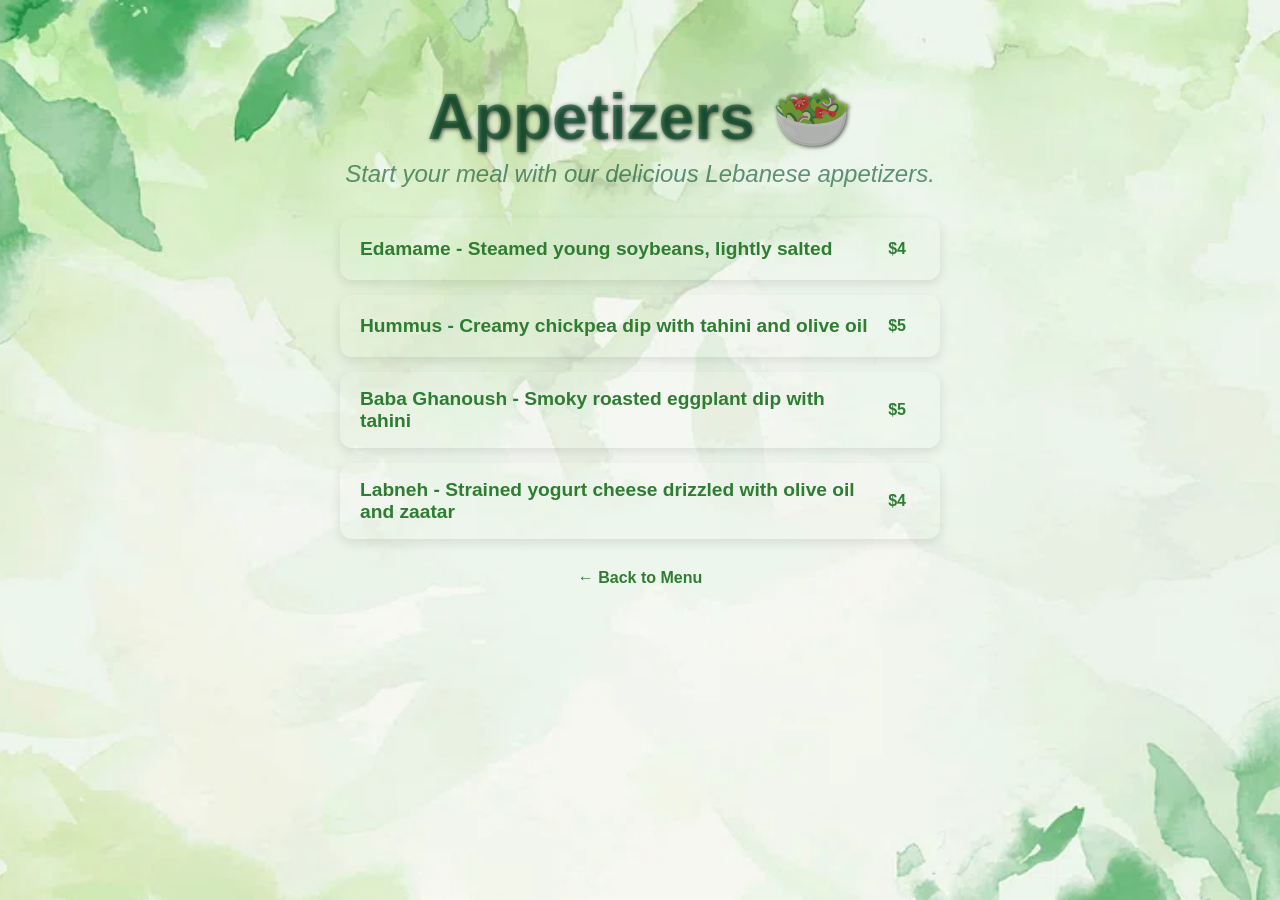
==== appetizers.html @ 4a8a39ba "Add files via upload" ====
<!DOCTYPE html>
<html lang="en">
<head>
  <meta charset="UTF-8" />
  <meta name="viewport" content="width=device-width, initial-scale=1" />
  <title>Appetizers - Sahtenn</title>
  <link rel="stylesheet" href="style1.css" />
</head>
<body>
  <div class="container_app">
    <header class="appetizers-header">
      <h1>Appetizers 🥗</h1>
      <p>Start your meal with our delicious Lebanese appetizers.</p>
    </header>

    <main class="appetizer-list">
      <p>Edamame - Steamed young soybeans, lightly salted <span class="pricee">$4</span></p>
      <p>Hummus - Creamy chickpea dip with tahini and olive oil <span class="pricee">$5</span></p>
      <p>Baba Ghanoush - Smoky roasted eggplant dip with tahini  <span class="pricee">$5</span></p>
      <p>Labneh - Strained yogurt cheese drizzled with olive oil and zaatar <span class="pricee">$4</span></p>
    </main> 
  </div>
  
  <nav class="back-link">
  <a href="index.html">← Back to Menu</a>
</nav>


</body>
</html>
---- style1.css ----
/* Make body and html full height and add background */
html, body {
  height: 100vh;
  width: 100vw;
  margin: 0;
  padding: 0;
  font-family: Arial, sans-serif;
  overflow-x: hidden; /* prevent horizontal scroll */
  overflow-y: auto;
}

body {
  background-image: url('/menu img/background.webp');
  background-position: center;
  background-repeat: no-repeat;
  background-size: cover;
  background-attachment: fixed; /* Optional: keeps image fixed during scroll */
  color: white;                  /* Text color on background */
}

/* Overlay to darken background so text is readable */
.overlay {
  min-height: 100%;
  /* background-color: rgba(0, 77, 40, 0.6); */
  display: flex;
  flex-direction: column;
  align-items: center;      /* center horizontally */
  padding: 20px;
  box-sizing: border-box;
  
}

header h1 {
  color: rgba(0, 77, 40, 0.6);
  font-size: 4rem;
  margin: 0;
}

header p {
  color: rgba(0, 77, 40, 0.6);
  font-size: 1.5rem;
  margin-top: 5px;
  margin-bottom: 30px;
  font-style: italic;
}

.menu{
    display: grid;
    grid-template-columns: repeat(2,1fr);
    grid-template-rows: repeat(2,min-content);
    gap: 1rem;
    margin-top: 80px;
   
}
.menu a {
  background-color: rgba(165, 214, 167, 0.9); /* light green with transparency */
  color: #1b3a2a;
  padding: 20px;
  border-radius: 10px;
  font-size: 1.5rem;
  font-weight: bold;
  text-align: center;
  text-decoration: none;
  transition: background-color 0.3s ease, transform 0.2s ease;
}

.menu a:hover {
  background-color: #4caf50; /* darker green */
  color: white;
  transform: translateY(-3px); /* slight hover lift */
}
.title{
    margin-top: 140px;
}

.footer-left {
  display: flex;
  flex-direction: column; /* stack items vertically */
  align-items: flex-start; /* align text to the left */
  gap: 5px; /* space between email and phone */
  margin-bottom: 3rem;
}

.footer-left p {
  margin: 0; /* remove default paragraph margin */
}


footer {
  color: rgba(0, 77, 40, 0.6);
  display: flex;
  justify-content: space-between;
  align-items: center;
  padding: 15px 30px;
  position: fixed;
  bottom: 0;
  left: 0;
  right: 0;
  width: 100%;
  font-size: 1rem;

}

.footer-left a {
  color: #86cd89; /* light green */
  text-decoration: none;
  
}

.footer-left a:hover {
  color: white;
}

.footer-right {
  display: flex;
  margin-right: 4rem;
  gap: 15px; /* equal spacing between icons */
}
.footer-right a {
  color: rgba(0, 77, 40, 0.6);
  font-size: 1.5rem;
  margin-left: 15px;
  transition: color 0.3s ease;
}

.footer-right a:hover {
  color: #a5d6a7; /* light green */
}


/* Appetizer items redesigned */
.appetizer-list {
  display: flex;
  flex-direction: column;
  gap: 15px;
  width: 100%;
  max-width: 600px;
}

.appetizer-list p {
  display: flex;
  justify-content: space-between;  /* Name on left, price on right */
  align-items: center;

  color: #2e7d32;
  font-weight: 600;
  font-size: 1.2rem;
  padding: 16px 20px;
  border-radius: 12px;
  margin: 0;
  box-shadow: 0 4px 12px rgba(0,0,0,0.1);
  transition: transform 0.2s ease, box-shadow 0.2s ease;
}

.appetizer-list p:hover {
  transform: translateY(-3px);
  box-shadow: 0 6px 16px rgba(0,0,0,0.15);
}
.container_app{
  display: flex;
  flex-direction: column;
  justify-content: center;
  align-items: center;
  margin-top: 5rem;
}

/* Price badge */
.pricee {
  
  color: #2e7d32;
  font-weight: bold;
  padding: 6px 14px;
  font-size: 1rem;
}

body.dessert_page {
  background-image: url('/menu img/background.webp');
  background-position: center;
  background-repeat: no-repeat;
  background-size: cover;
  color: white;
  font-family: Arial, sans-serif;
  margin: 0;
  padding: 40px 20px;
  min-height: 100vh;
}

h1 {
  font-size: 3.5rem;
  margin-bottom: 40px;
  text-shadow: 1px 1px 4px rgba(0,0,0,0.7);
  text-align: center;
}

.dessert-grid {
  display: flex;
  gap: 20px;
  max-width: 600px;
  margin-bottom: 20rem;
}

.dessert-grid a {
  background-color: rgba(165, 214, 167, 0.9); /* light green */
  color: #1b3a2a;
  border-radius: 15px;
  text-align: center;
  padding: 20px;
  text-decoration: none;
  box-shadow: 0 8px 15px rgba(0,0,0,0.3);
  transition: transform 0.3s ease, background-color 0.3s ease;

  display: flex;
  flex-direction: column;
  justify-content: space-between;
  height: 350px;
}

.dessert-grid a:hover {
  background-color: #4caf50;
  color: white;
 
}

.dessert-grid img {
  width: 180px;
  height: 180px;
  border-radius: 50%;
  object-fit: cover;
  margin-bottom: 15px;
  border: 3px solid #4caf50;
}

.dessert-grid p {
  font-weight: bold;
  font-size: 1.1rem;
  flex-grow: 1;
  margin-bottom: 10px;
  text-align: left;   /* ✅ Align text to the left */
  line-height: 1.4;   /* ✅ Better spacing between lines */
  word-wrap: break-word;
}
.prices{
  font-size: 1.2rem;
  font-weight: bold;
  color: rgba(0, 77, 40, 0.6);
  padding: 5px 12px;
  
}
.main_courses{
  padding-top: 3rem;
  
}
.menu-container {
    display: flex;
    flex-wrap: wrap;
    justify-content: center;
    gap: 20px;
    padding: 30px;
    margin-top: 8rem;
}

.menu-item {
    background: white;
    padding: 15px;
    border-radius: 10px;
    box-shadow: 0 2px 10px rgba(0,0,0,0.1);
    width: 220px;
    text-align: center;
    transition: transform 0.2s;
}

.menu-item a{
  text-decoration: none;
}

.menu-item:hover {
    transform: scale(1.05);
}

.menu-item img {
    width: 100%;
    height: 150px;
    object-fit: cover;
    border-radius: 8px;
}

.menu-item h3 {
    margin: 10px 0 5px;
    color: #2e7d32;
}

.menu-item p {
    font-size: 14px;
    color: #666;
}

.platters-list {
  max-width: 800px;
  margin: 4rem auto;
  padding: 0 1rem;
  font-family: 'Arial', sans-serif;
}

.platter-item {
  border-radius: 12px;
  padding: 1.2rem 1.5rem;
  margin-bottom: 1.5rem;
  box-shadow: 0 4px 10px rgba(0,0,0,0.05);
  transition: box-shadow 0.3s ease;
}

.platter-item:hover {
  box-shadow: 0 8px 20px rgba(0,0,0,0.1);
}

.platter-item h2 {
  font-size: 1.5rem;
  color: green;
  margin: 0 0 0.5rem 0;
  display: flex;
  justify-content: space-between;
  align-items: center;
}

.price3 {
  font-weight: bold;
  font-size: 1.3rem;
  color: #4caf50;/* green price highlight */
  background-color: #e8f5e9;
  padding: 5px 12px;
  border-radius: 12px;
}

.platter-item p {
  font-size: 1rem;
  color: #666;
  margin: 0;
}

.pizza-list {
  max-width: 800px;
  margin: 4rem auto;
  padding: 0 1rem;
  font-family: 'Arial', sans-serif;
}

.pizza-item {
  border-radius: 12px;
  padding: 1.2rem 1.5rem;
  margin-bottom: 1.5rem;
  box-shadow: 0 4px 10px rgba(0,0,0,0.05);
  transition: box-shadow 0.3s ease;
}

.pizza-item:hover {
  box-shadow: 0 8px 20px rgba(0,0,0,0.1);
}

.pizza-item h2 {
 font-size: 1.5rem;
  color: green;
  margin: 0 0 0.5rem 0;
  display: flex;
  justify-content: space-between;
  align-items: center;
}

.price2 {
  font-weight: bold;
  font-size: 1.3rem;
  color: #4caf50;/* green price highlight */
  background-color: #e8f5e9;
  padding: 5px 12px;
  border-radius: 12px;
}

.pizza-item p {
  font-size: 1rem;
  color: #666;
  margin: 0;;
}

.fish-list {
  max-width: 800px;
  margin: 4rem auto;
  padding: 0 1rem;
  font-family: 'Arial', sans-serif;
  
}

.fish-item {
  border-radius: 12px;
  padding: 1.2rem 1.5rem;
  margin-bottom: 1.5rem;
  box-shadow: 0 4px 10px rgba(0,0,0,0.05);
  transition: box-shadow 0.3s ease;
}

.fish-item h2 {
  color: green;
  display: flex;
  justify-content: space-between;
  margin: 0;
}

.fish-item .price {
  color: #4caf50;
  font-weight: bold;
}

.fish-item p {
  margin: 5px 0 0;
  color: #555;
}

.burger-list {
  max-width: 800px;
  margin: 4rem auto;
  padding: 0 1rem;
  font-family: 'Arial', sans-serif;
}

.burger-item {
  border-radius: 12px;
  padding: 1.2rem 1.5rem;
  margin-bottom: 1.5rem;
  box-shadow: 0 4px 10px rgba(0,0,0,0.05);
  transition: box-shadow 0.3s ease;
}

.burger-item:hover {
  box-shadow: 0 6px 15px rgba(0,0,0,0.1);
}

.burger-item h2 {
  color: green;
  display: flex;
  justify-content: space-between;
  margin: 0;
}

.burger-item .price {
  color: #4caf50;
  font-weight: bold;
}

.burger-item p {
  margin: 5px 0 0;
  color: #555;
}

.drinks-section {
  display: flex;
  flex-direction: column;   /* stack title and grid */
  align-items: center;      /* center horizontally */
  justify-content: center;  /* center vertically inside its own container */
  width: 80%;               /* or any width you like */
  max-width: 800px;
  margin: -1rem auto ;       /*auto horizontal margin + spacing from top */
  padding: 30px;
  text-align: center;
  border-radius: 10px;
  background-color: rgba(255, 255, 255, 0.1); /* optional semi-transparent background */
}

 h1 {
  font-family: Arial, sans-serif;
  font-size: 3rem;
  color: rgba(0, 77, 40, 0.6);
  margin-top: 3rem;
  
}

.drinks-grid {
  display: grid;
  grid-template-columns: repeat(2,1fr);
  grid-template-rows: repeat(2,min-content);
  gap: 20px;
}

.drink-card {
  background: white;
  border-radius: 10px;
  padding: 10px;
  box-shadow: 0 4px 8px rgba(0,0,0,0.1);
  transition: transform 0.2s;

}

.drink-card:hover {
  transform: translateY(-5px);
}

.drink-card img {
  width: 10rem;  /* small image */
  height: 10rem;
  object-fit: cover;
  border-radius: 50%;
  margin-bottom: 10px;
}

.drink-card h2 {
  font-size: 1.2em;
  margin: 5px 0;
  color: rgb(15, 101, 15);
}

.price {
  color: rgb(15, 101, 15);
  font-weight: bold;
  margin-top: 0.5rem; /* optional spacing from paragraph */
  margin-left: 0.5rem;
  font-size: 1.1em;
}

.drink-card p {
  font-size: 0.9em;
  color: green;
}

.back-link {
  margin-top: 20px;         /* space above */
  text-align: center;       /* center by default */
}

.back-link a {
  display: inline-block;
  color: #2e7d32;
  padding: 10px 18px;
  border-radius: 8px;
  text-decoration: none;
  font-weight: bold;
}


.back-line {
  position: fixed;       /* always visible */
  bottom: 30px;          /* distance from bottom */
  left: 50%;
  transform: translateX(-50%);
  padding: 10px 20px;
}

.back-line a {
  color: #2e7d32;          /* white text */
  text-decoration: none;
  font-weight: bold;
  font-size: 1.2rem;
}
.back-linD{
  position: fixed;  /* stays visible even when scrolling */
  top: 50%;            /* vertically centered */
  left: 20px;          /* distance from left side */
  padding: 10px 18px;
  border-radius: 8px;
  text-decoration: none;
  font-weight: bold;
}
.back-linD a{
   color: #2e7d32;          /* white text */
  text-decoration: none;
  font-weight: bold;
  font-size: 1.2rem;
}

@media (max-width: 1024px) {
  footer {
    position: static;  /* footer scrolls with content */
    flex-direction: column;
    gap: 10px;
    font-size: 0.9rem;
    margin-top: 30px; /* give some spacing from menu */
  }
}

@media (max-width: 767px) {
  footer {
    position: static;
    flex-direction: column;
    gap: 8px;
    font-size: 0.8rem;
    text-align: center;
    margin-top: 20px;
  }

  .footer-right {
    margin-right: 0;
    justify-content: center;
  }
}

/* Phone screens */
@media (max-width: 700px) {
  .container_app {
    margin-top: 2rem; /* less top space */
  }

  .appetizer-list p {
    font-size: 1rem;  /* smaller text */
    padding: 10px 14px; /* smaller padding */
  }

  .pricee {
    font-size: 0.9rem; /* smaller price badge */
    padding: 4px 10px;
  }

  .appetizers-header h1 {
    font-size: 2rem;  /* smaller header */
  }

  .appetizers-header p {
    font-size: 1rem;  /* smaller subheader */
  }
}

/* Phones (up to 500px) */
@media (max-width: 700px) {
  .menu-container {
    margin-top: 2rem;  /* reduce space above the grid */
    padding: 20px;     /* optional: reduce padding a bit */
    gap: 15px;         /* optional: smaller gap between items */
  }

  .menu-item {
    width: 45%;        /* keep items responsive in 2 per row */
  }

  header.main_courses h1 {
    font-size: 3rem;   /* smaller heading */
  }
}
/* ------------------ MEDIA QUERY: SMALL SCREENS (≤700px) ------------------ */
@media screen and (max-width: 700px) {
  h1 {
    font-size: 2rem;
    text-align: center;
  }

  .dessert-grid {
    display: grid;
    grid-template-columns: 1fr 1fr;  /* 2 columns */
    gap: 15px;
    max-width: 400px;
    margin: 0 auto 6rem auto;       /* center grid & leave bottom space */
  }

  .dessert-grid a {
    flex: unset;                     /* remove flex rules from original */
    height: auto;
    padding: 15px;
    display: flex;
    flex-direction: column;
    align-items: center;             /* center content */
  }

  .dessert-grid img {
    width: 130px;
    height: 130px;
    margin-bottom: 10px;
    display: block;
    border-radius: 50%;
  }

  .dessert-grid p {
    text-align: center;
    font-size: 0.95rem;
    line-height: 1.4;
  }

  .prices {
    font-size: 1rem;
    padding: 4px 10px;
    text-align: center;
  }

  .back-line {
    position: fixed;
    bottom: 10px;
    left: 50%;
    transform: translateX(-50%);
    z-index: 100;
  }
}

/* ------------------ MEDIA QUERY: MEDIUM SCREENS (701px–1000px) ------------------ */
@media screen and (min-width: 701px) and (max-width: 1000px) {
  h1 {
    font-size: 3rem;
    text-align: center;
  }

  .dessert-grid {
    display: grid;
    grid-template-columns: repeat(3, 1fr);  /* 3 columns */
    gap: 20px;
    max-width: 800px;
    margin: 0 auto 6rem auto;
  }

  .dessert-grid a {
    flex: unset;
    height: 300px;
    padding: 18px;
    display: flex;
    flex-direction: column;
    align-items: center;
  }

  .dessert-grid img {
    width: 160px;
    height: 160px;
    margin-bottom: 10px;
    display: block;
    border-radius: 50%;
  }

  .dessert-grid p {
    text-align: center;
    font-size: 1rem;
    line-height: 1.4;
  }

  .prices {
    font-size: 1.1rem;
    padding: 5px 12px;
    text-align: center;
  }

  .back-line {
    position: fixed;
    bottom: 10px;
    left: 50%;
    transform: translateX(-50%);
    z-index: 100;
  }
}

@media screen and (max-width: 700px) {
  .drinks-section {
 margin-bottom: 10rem;
  }

.back-linD {
  position: fixed;       
  bottom: 15px;         
  left: 5rem;  
  margin-top: 7rem;         
  transform: translateX(-50%);  /* truly center horizontally */
  z-index: 1000;          /* stay above other content */
  /* padding: 10px 18px;  */
  
  }
}
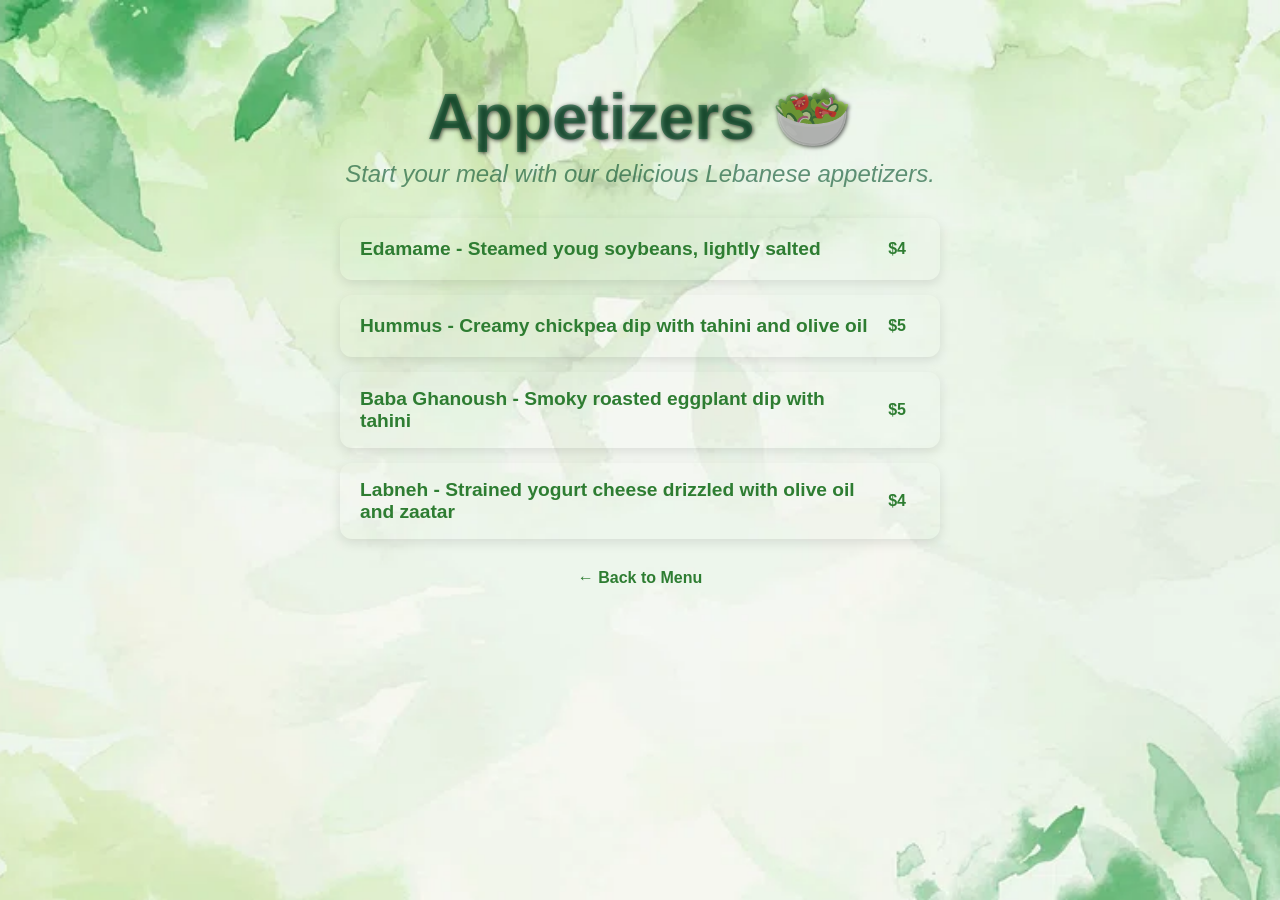
==== commit 155cf3cc: "Add files via upload" ====
--- a/appetizers.html
+++ b/appetizers.html
@@ -14,7 +14,7 @@
     </header>
 
     <main class="appetizer-list">
-      <p>Edamame - Steamed young soybeans, lightly salted <span class="pricee">$4</span></p>
+      <p>Edamame - Steamed youg soybeans, lightly salted <span class="pricee">$4</span></p>
       <p>Hummus - Creamy chickpea dip with tahini and olive oil <span class="pricee">$5</span></p>
       <p>Baba Ghanoush - Smoky roasted eggplant dip with tahini  <span class="pricee">$5</span></p>
       <p>Labneh - Strained yogurt cheese drizzled with olive oil and zaatar <span class="pricee">$4</span></p>
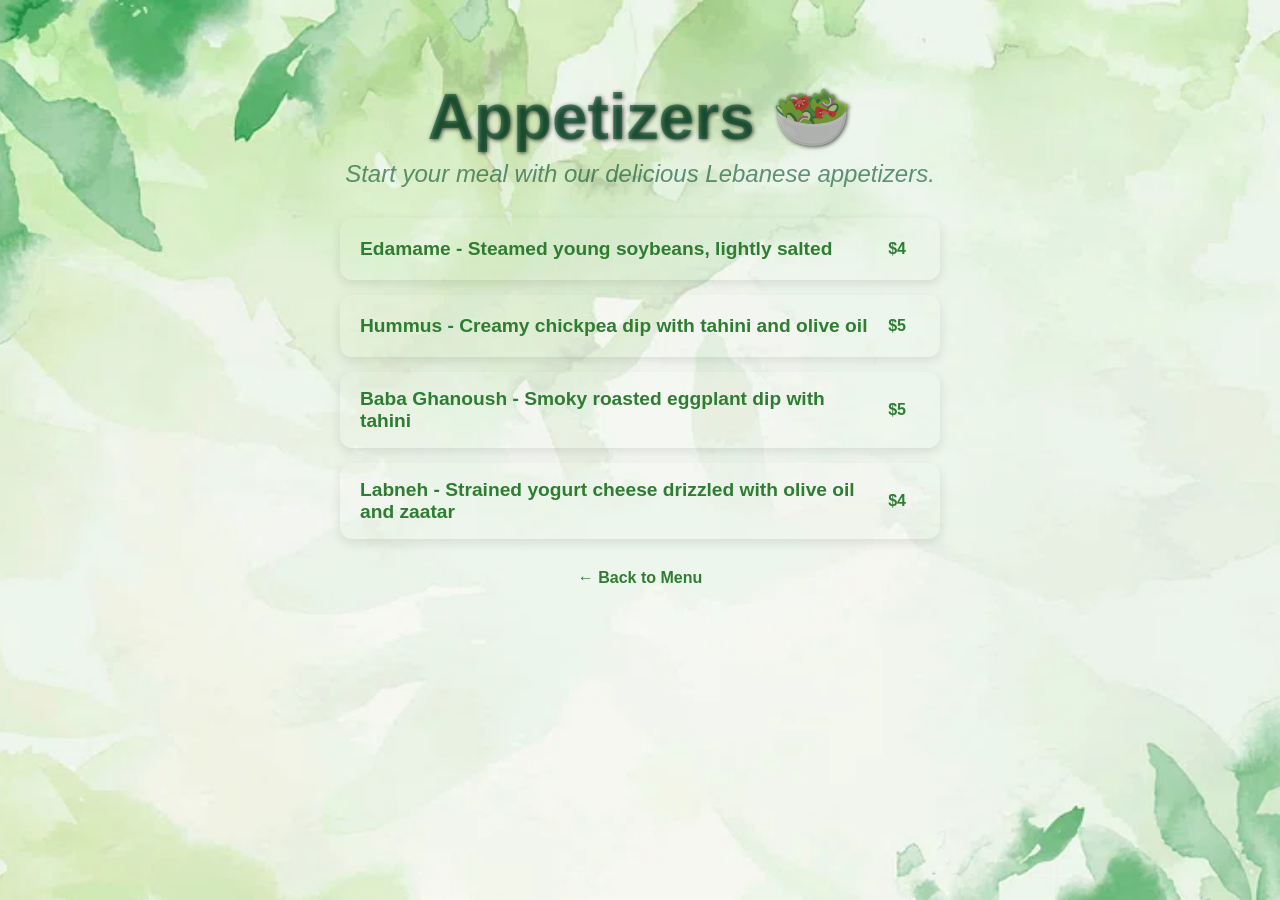
==== commit 8896c268: "Add files via upload" ====
--- a/appetizers.html
+++ b/appetizers.html
@@ -14,7 +14,7 @@
     </header>
 
     <main class="appetizer-list">
-      <p>Edamame - Steamed youg soybeans, lightly salted <span class="pricee">$4</span></p>
+      <p>Edamame - Steamed young soybeans, lightly salted <span class="pricee">$4</span></p>
       <p>Hummus - Creamy chickpea dip with tahini and olive oil <span class="pricee">$5</span></p>
       <p>Baba Ghanoush - Smoky roasted eggplant dip with tahini  <span class="pricee">$5</span></p>
       <p>Labneh - Strained yogurt cheese drizzled with olive oil and zaatar <span class="pricee">$4</span></p>
